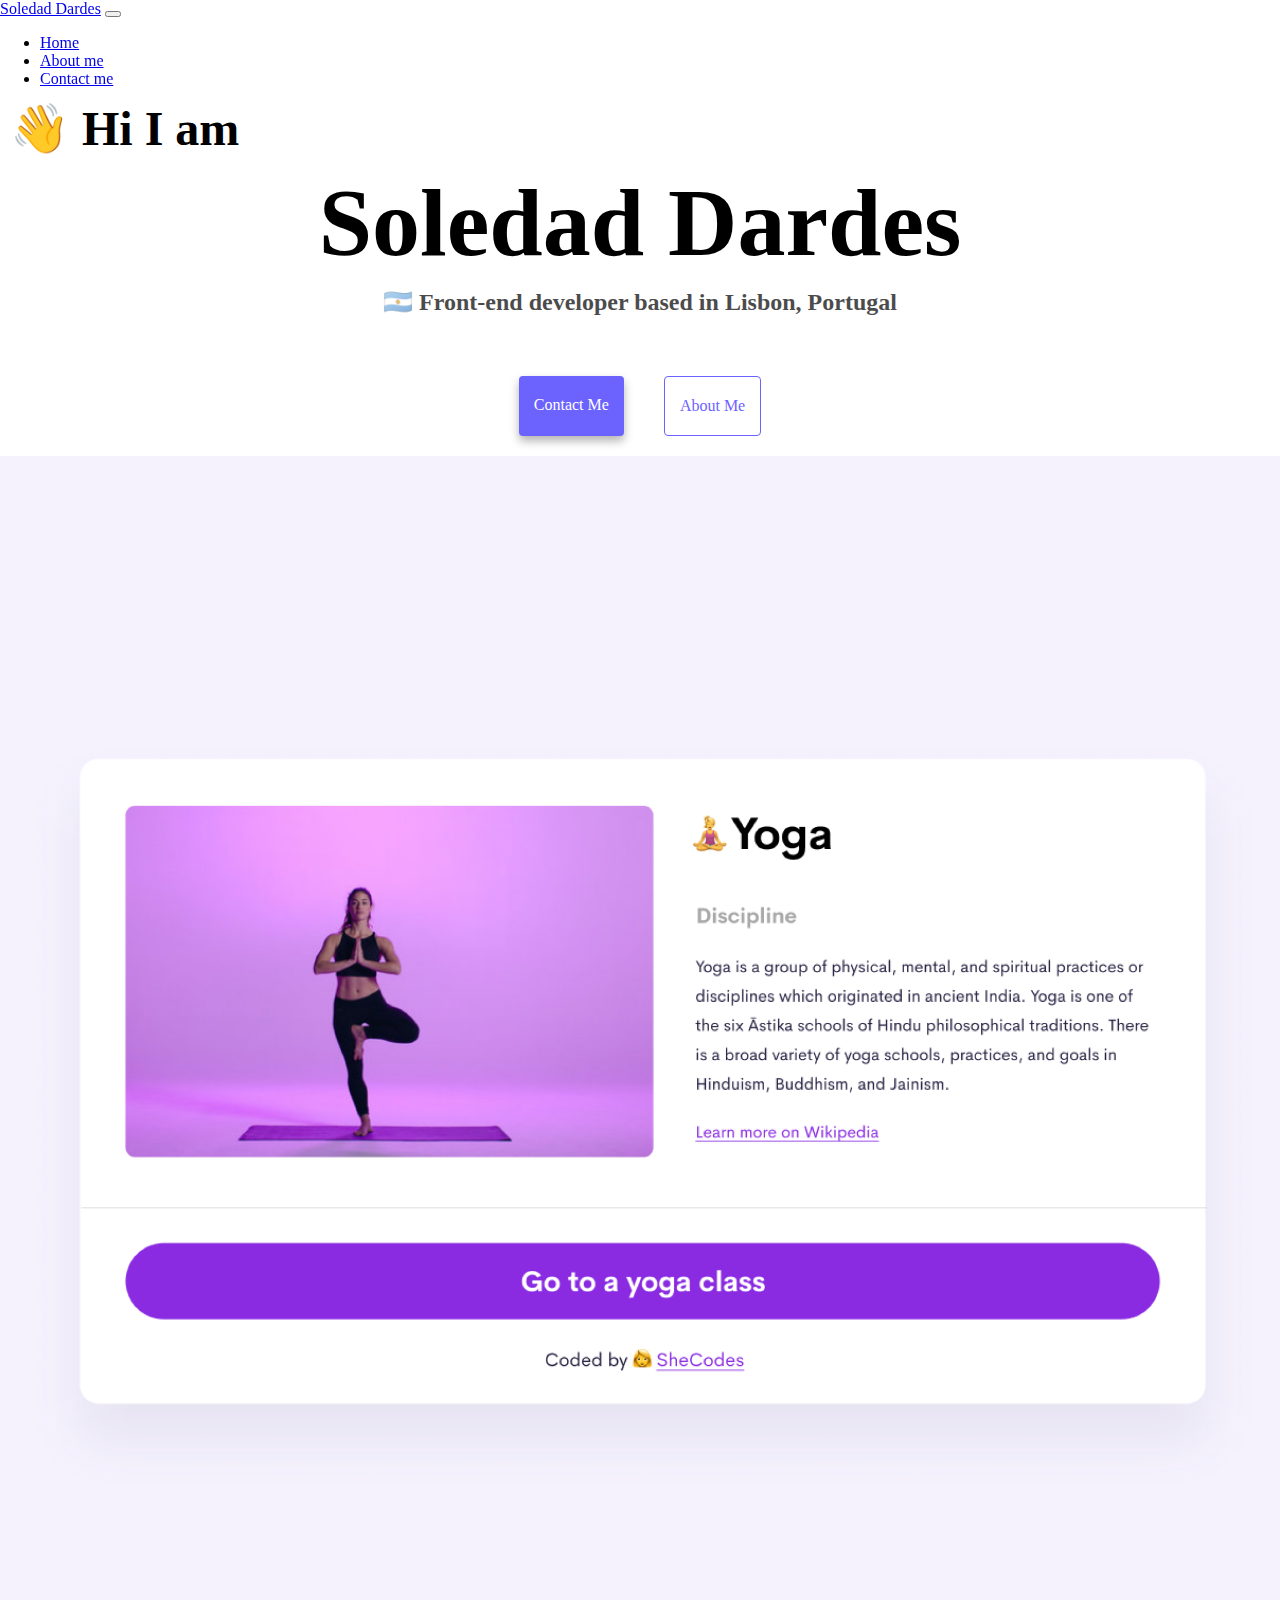
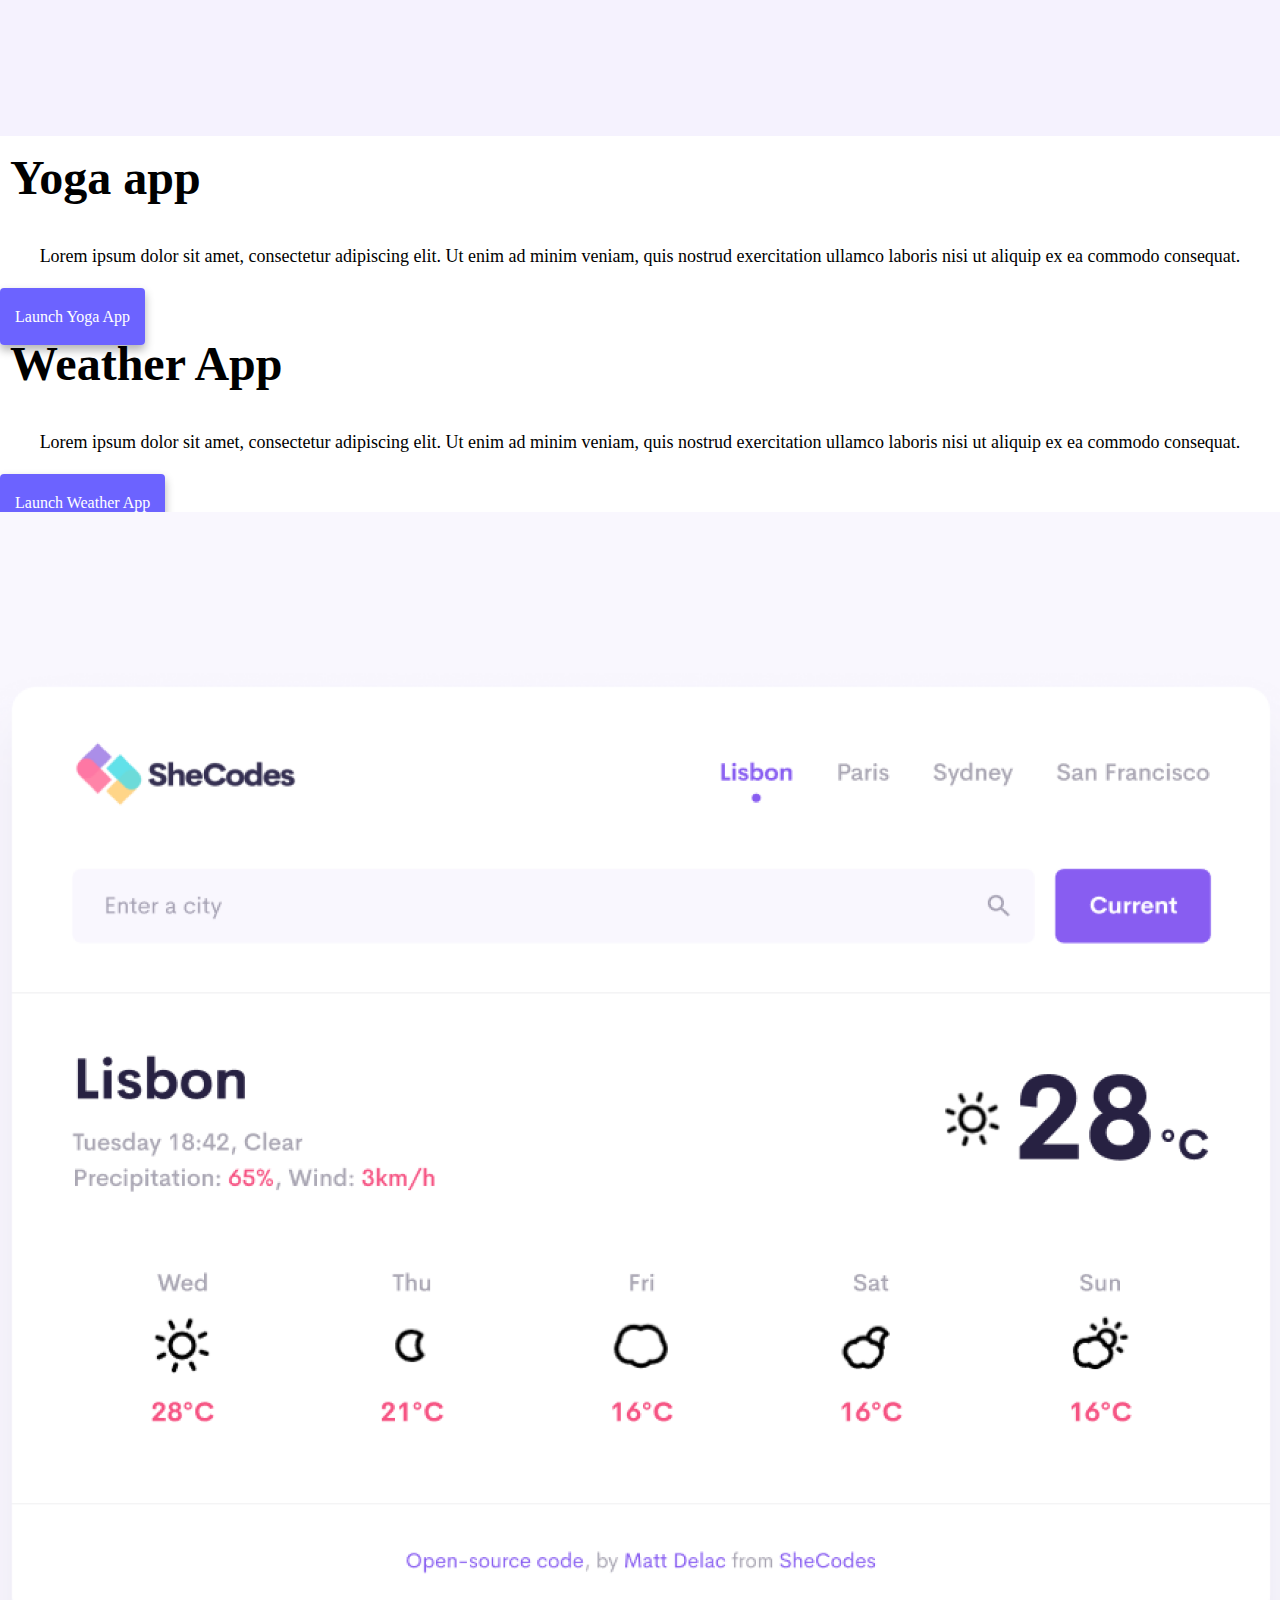
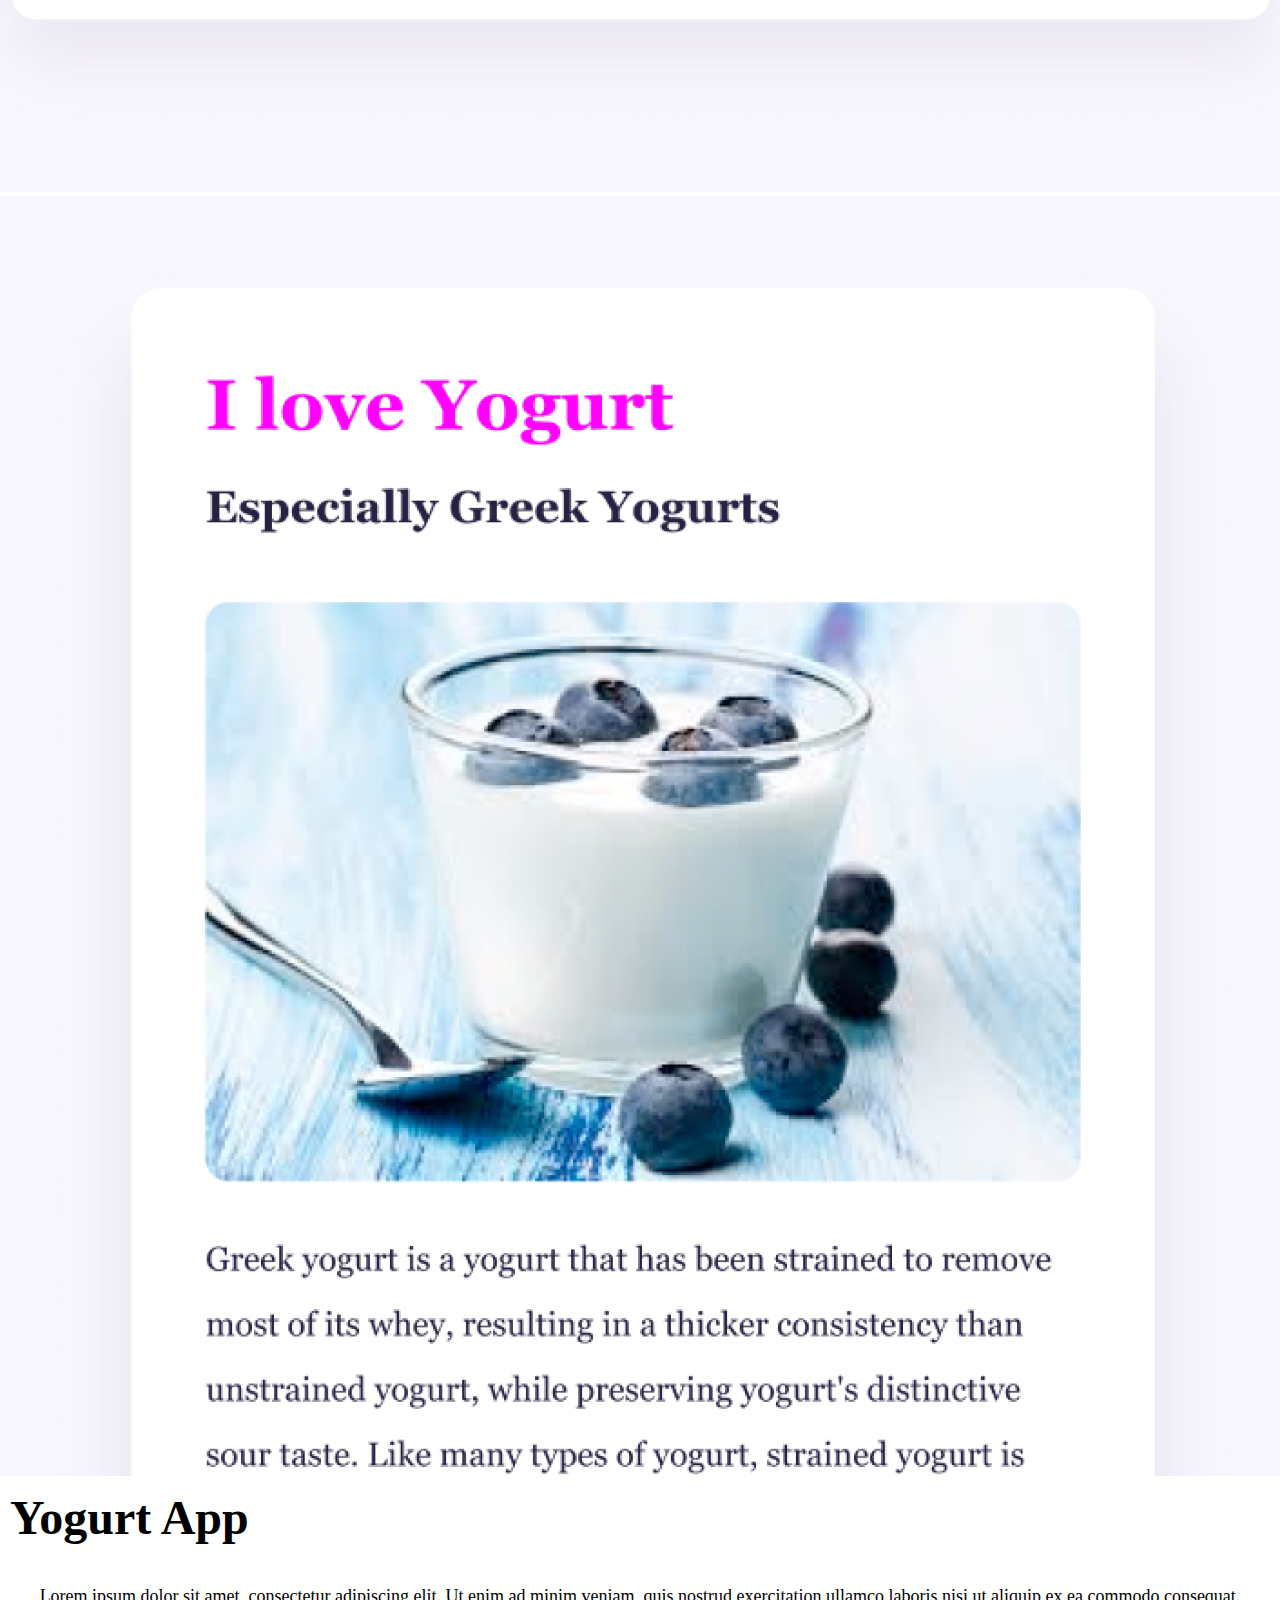
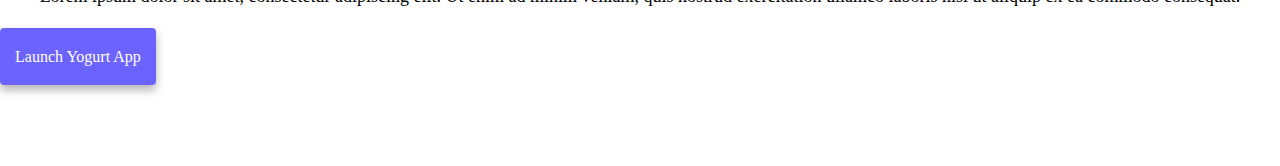
==== index.html @ 63677bda "copy project from codesandbox" ====
<!DOCTYPE html>
<html lang="en">
  <head>
    <meta charset="UTF-8" />
    <meta http-equiv="X-UA-Compatible" content="IE=edge" />
    <meta name="viewport" content="width=device-width, initial-scale=1.0" />
    <title>Soledad Dardes</title>
    <link rel="stylesheet" href="style.css" />
    <link
      href="https://cdn.jsdelivr.net/npm/bootstrap@5.3.2/dist/css/bootstrap.min.css"
      rel="stylesheet"
      integrity="sha384-T3c6CoIi6uLrA9TneNEoa7RxnatzjcDSCmG1MXxSR1GAsXEV/Dwwykc2MPK8M2HN"
      crossorigin="anonymous"
    />
    <script src="https://cdn.jsdelivr.net/npm/bootstrap@5.3.2/dist/js/bootstrap.bundle.min.js" integrity="sha384-C6RzsynM9kWDrMNeT87bh95OGNyZPhcTNXj1NW7RuBCsyN/o0jlpcV8Qyq46cDfL" crossorigin="anonymous"></script>
  </body>
  </head>
  <body>
    <nav class="navbar navbar-expand-lg navbar-light bg-light fixed-top">
      <div class="container">
        <a class="navbar-brand" href="index.html">Soledad Dardes</a>
        <button
          class="navbar-toggler"
          type="button"
          data-bs-toggle="collapse"
          data-bs-target="#navbarNav"
          aria-controls="navbarNav"
          aria-expanded="false"
          aria-label="Toggle navigation"
        >
          <span class="navbar-toggler-icon"></span>
        </button>
        <div class="collapse navbar-collapse" id="navbarNav">
          <ul class="navbar-nav">
            <li class="nav-item">
              <a class="nav-link active" aria-current="page" href="#">Home</a>
            </li>
            <li class="nav-item">
              <a class="nav-link" href="about.html" >About me</a>
            </li>
            <li class="nav-item">
              <a class="nav-link" href="about.html#contact"
                >Contact me</a
              >
            </li>
          </ul>
        </div>
      </div>
    </nav>
    <h2 class="text-center">👋 Hi I am</h2>
    <h1 class="text-center">Soledad Dardes</h1>
    <h3 class="text-center">
      🇦🇷 Front-end developer based in Lisbon, Portugal
    </h3>
    <div class="navigation-links mb-5">
      <a href="about.html#contact" class="contact-link">Contact me</a>
      <a href="about.html" class="about-link">About me</a>
    </div>
    <div class="container">
      <div class="row">
        <div class="col md-6">
          <img src="images/yoga.png" class="img-fluid rounded" />
        </div>
        <div class="col md-6">
          <h2 class="mb-3">Yoga app</h2>
          <p>
            Lorem ipsum dolor sit amet, consectetur adipiscing elit. Ut enim ad
            minim veniam, quis nostrud exercitation ullamco laboris nisi ut
            aliquip ex ea commodo consequat.
          </p>
          <div class="mt-6">
            <a href="" class="primary-link">Launch Yoga App</a>
          </div>
        </div>
      </div>
      <div class="row mt-5">
        <div class="col md-6">
          <h2 class="mb-3">Weather App</h2>
          <p>
            Lorem ipsum dolor sit amet, consectetur adipiscing elit. Ut enim ad
            minim veniam, quis nostrud exercitation ullamco laboris nisi ut
            aliquip ex ea commodo consequat.
          </p>
          <div class="mt-6">
            <a href="" class="primary-link">Launch Weather App</a>
          </div>
        </div>
        <div class="col md-6">
          <img src="images/weather.png" class="img-fluid rounded" />
        </div>
      </div>
      <div class="row mt-5">
        <div class="col md-6">
          <img src="images/yogurt.png" class="img-fluid rounded" />
        </div>
        <div class="col md-6">
          <h2 class="mb-3">Yogurt App</h2>
          <p>
            Lorem ipsum dolor sit amet, consectetur adipiscing elit. Ut enim ad
            minim veniam, quis nostrud exercitation ullamco laboris nisi ut
            aliquip ex ea commodo consequat.
          </p>
          <div class="mt-6">
            <a href="" class="primary-link">Launch Yogurt App</a>
          </div>
        </div>
      </div>
    </div>
  </body>
</html>
---- style.css ----
:root {
  --primary-color: #6c63ff;
  --secondary-color: #f5f2fe;
  --box-shadow: 0 5px 10px rgba(0, 0, 0, 0.3);
}

body {
  margin: 100px auto !important;
  max-width: 1400px;
}

h1,
h2,
h3 {
  /* text-align: center; */
  margin: 10px;
}

h1 {
  font-size: 96px;
  text-align: center;
}

h2 {
  font-size: 48px;
}

h3 {
  font-size: 24px;
  opacity: 0.7;
  text-align: center;
}

p {
  padding: 20px;
  border-radius: 4px;
  font-size: 18px;
  line-height: 1.5;
  text-align: center;
}

.navigation-links {
  display: flex;
  margin-top: 40px;
  justify-content: center;
}

.navigation-links a {
  margin: 20px;
  border-radius: 4px;
  padding: 20px 15px;
  text-decoration: none;
  text-transform: capitalize;
}

.contact-link {
  background: var(--primary-color);
  box-shadow: var(--box-shadow);
  color: white;
}

.about-link {
  color: var(--primary-color);
  border: 1px solid var(--primary-color);
}

.homepage-link {
  color: var(--primary-color);
  text-align: center;
  display: block;
}

.about-paragraphs {
  display: flex;
  margin: 30px 0;
}

.about-paragraphs p {
  margin: 10px;
}

.email-link {
  display: flex;
  justify-content: center;
  color: var(--primary-color);
  font-size: 28px;
  text-decoration: none;
}

.email-link:hover {
  text-decoration: underline;
}

.img-fluid {
  max-width: 100%;
  height: auto;
}

.fixed-top {
  position: fixed;
  top: 0;
  right: 0;
  left: 0;
  z-index: 1030;
}

.primary-link {
  border-radius: 4px;
  padding: 20px 15px;
  text-decoration: none;
  text-transform: capitalize;
  background: var(--primary-color);
  box-shadow: var(--box-shadow);
  color: white;
}
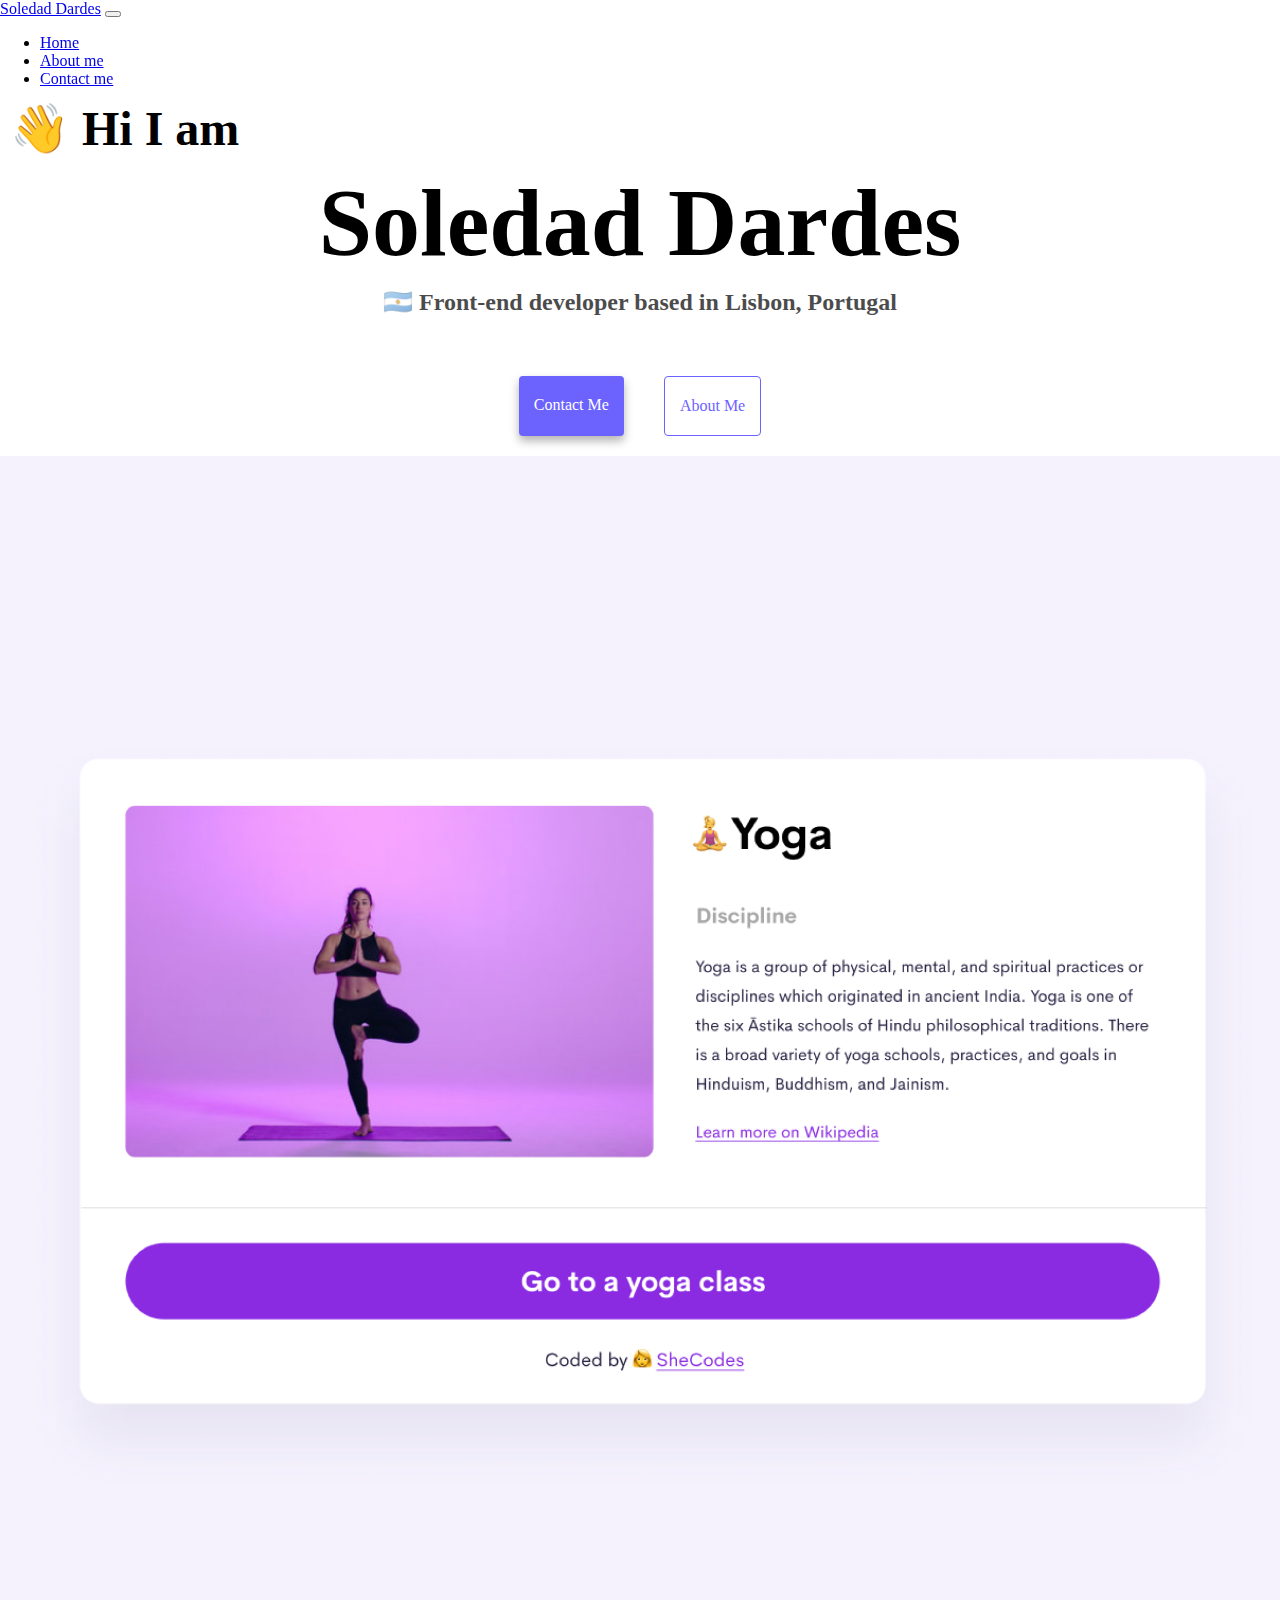
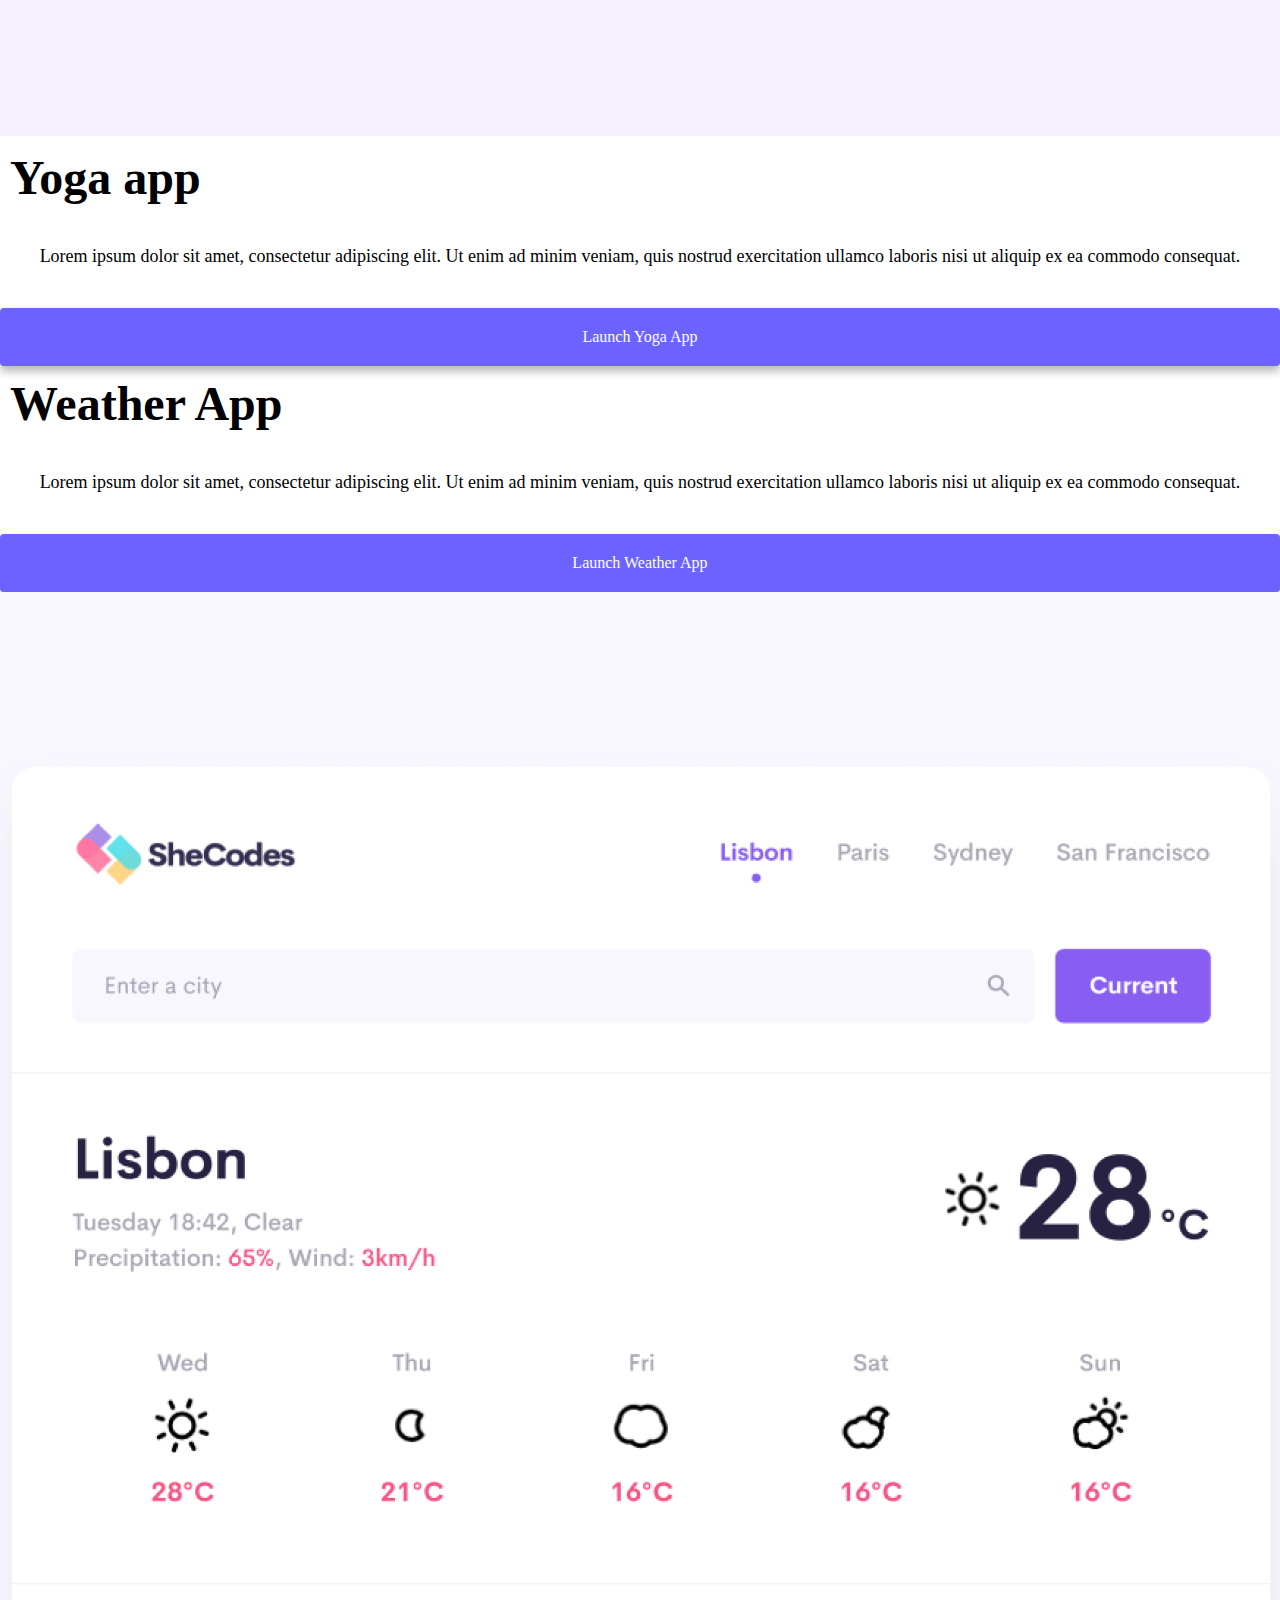
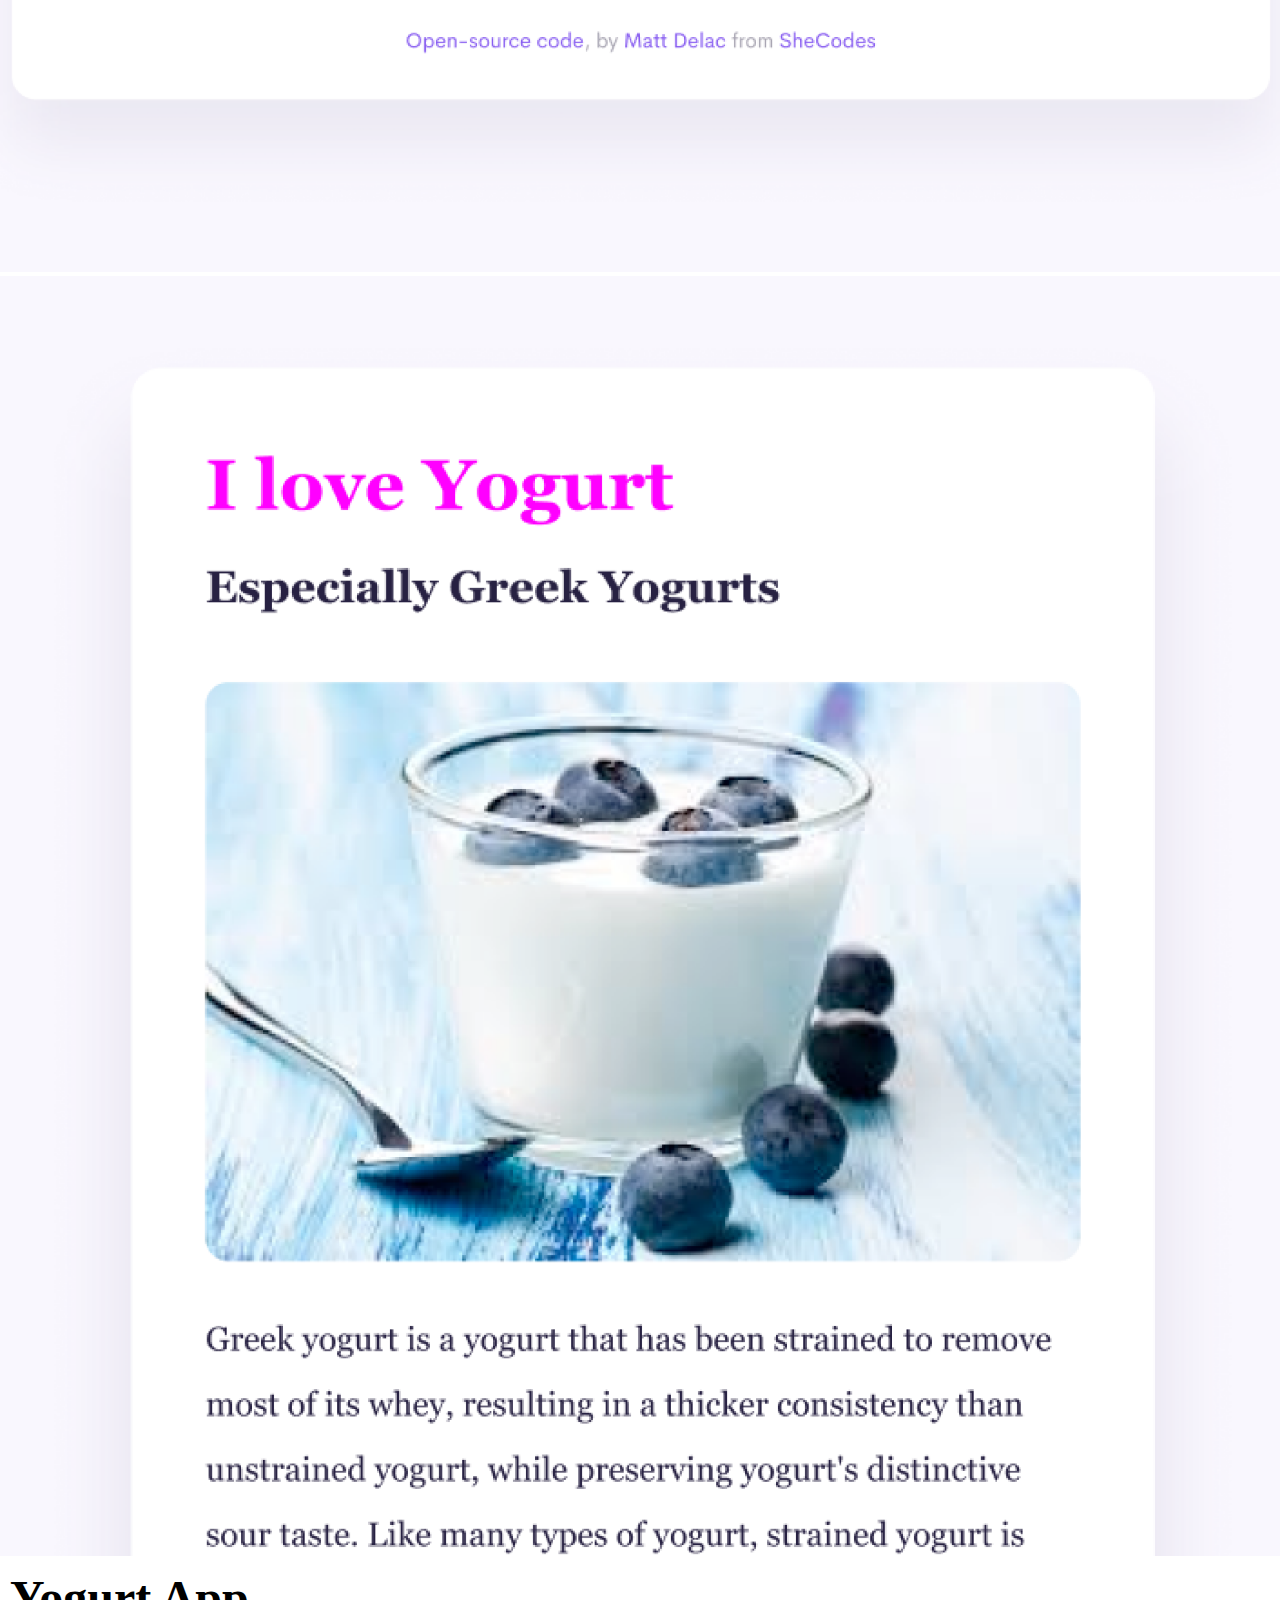
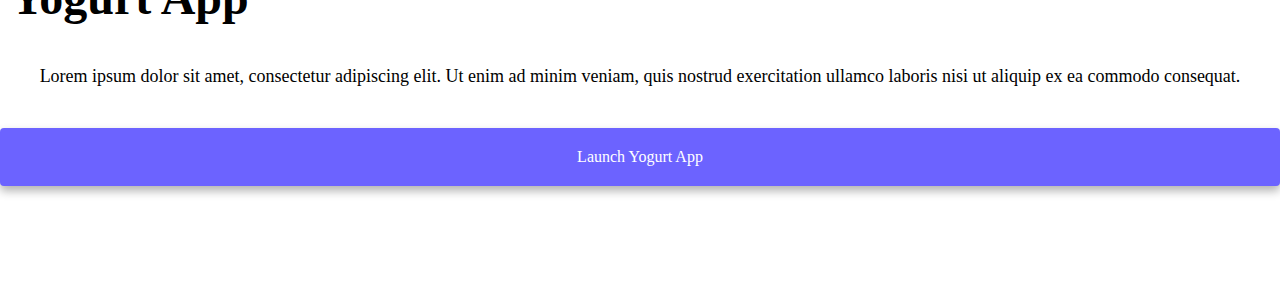
==== commit 6454091b: "add seo and fix button" ====
--- a/index.html
+++ b/index.html
@@ -4,7 +4,7 @@
     <meta charset="UTF-8" />
     <meta http-equiv="X-UA-Compatible" content="IE=edge" />
     <meta name="viewport" content="width=device-width, initial-scale=1.0" />
-    <title>Soledad Dardes</title>
+    <title>Front-End Developer Soledad Dardes</title>
     <link rel="stylesheet" href="style.css" />
     <link
       href="https://cdn.jsdelivr.net/npm/bootstrap@5.3.2/dist/css/bootstrap.min.css"
@@ -12,8 +12,15 @@
       integrity="sha384-T3c6CoIi6uLrA9TneNEoa7RxnatzjcDSCmG1MXxSR1GAsXEV/Dwwykc2MPK8M2HN"
       crossorigin="anonymous"
     />
-    <script src="https://cdn.jsdelivr.net/npm/bootstrap@5.3.2/dist/js/bootstrap.bundle.min.js" integrity="sha384-C6RzsynM9kWDrMNeT87bh95OGNyZPhcTNXj1NW7RuBCsyN/o0jlpcV8Qyq46cDfL" crossorigin="anonymous"></script>
-  </body>
+    <script
+      src="https://cdn.jsdelivr.net/npm/bootstrap@5.3.2/dist/js/bootstrap.bundle.min.js"
+      integrity="sha384-C6RzsynM9kWDrMNeT87bh95OGNyZPhcTNXj1NW7RuBCsyN/o0jlpcV8Qyq46cDfL"
+      crossorigin="anonymous"
+    ></script>
+    <meta
+      name="description"
+      content="Portfolio for Front-End developer Soledad Dardes"
+    />
   </head>
   <body>
     <nav class="navbar navbar-expand-lg navbar-light bg-light fixed-top">
@@ -36,12 +43,10 @@
               <a class="nav-link active" aria-current="page" href="#">Home</a>
             </li>
             <li class="nav-item">
-              <a class="nav-link" href="about.html" >About me</a>
+              <a class="nav-link" href="about.html">About me</a>
             </li>
             <li class="nav-item">
-              <a class="nav-link" href="about.html#contact"
-                >Contact me</a
-              >
+              <a class="nav-link" href="about.html#contact">Contact me</a>
             </li>
           </ul>
         </div>
@@ -59,48 +64,60 @@
     <div class="container">
       <div class="row">
         <div class="col md-6">
-          <img src="images/yoga.png" class="img-fluid rounded" />
+          <img
+            src="images/yoga.png"
+            class="img-fluid rounded d-none d-md-block"
+            alt="yoga app"
+          />
         </div>
-        <div class="col md-6">
+        <div class="col-md-6">
           <h2 class="mb-3">Yoga app</h2>
           <p>
             Lorem ipsum dolor sit amet, consectetur adipiscing elit. Ut enim ad
             minim veniam, quis nostrud exercitation ullamco laboris nisi ut
             aliquip ex ea commodo consequat.
           </p>
-          <div class="mt-6">
+          <div class="mt-4">
             <a href="" class="primary-link">Launch Yoga App</a>
           </div>
         </div>
       </div>
       <div class="row mt-5">
-        <div class="col md-6">
+        <div class="col-md-6">
           <h2 class="mb-3">Weather App</h2>
           <p>
             Lorem ipsum dolor sit amet, consectetur adipiscing elit. Ut enim ad
             minim veniam, quis nostrud exercitation ullamco laboris nisi ut
             aliquip ex ea commodo consequat.
           </p>
-          <div class="mt-6">
+          <div class="mt-4">
             <a href="" class="primary-link">Launch Weather App</a>
           </div>
         </div>
         <div class="col md-6">
-          <img src="images/weather.png" class="img-fluid rounded" />
+          <img
+            src="images/weather.png"
+            class="img-fluid rounded d-none d-md-block"
+            alt="weather app"
+          />
         </div>
       </div>
       <div class="row mt-5">
         <div class="col md-6">
-          <img src="images/yogurt.png" class="img-fluid rounded" />
+          <img
+            src="images/yogurt.png"
+            class="img-fluid rounded d-none d-md-block"
+            alt="yogurt app"
+          />
         </div>
-        <div class="col md-6">
+        <div class="col-md-6">
           <h2 class="mb-3">Yogurt App</h2>
           <p>
             Lorem ipsum dolor sit amet, consectetur adipiscing elit. Ut enim ad
             minim veniam, quis nostrud exercitation ullamco laboris nisi ut
             aliquip ex ea commodo consequat.
           </p>
-          <div class="mt-6">
+          <div class="mt-4">
             <a href="" class="primary-link">Launch Yogurt App</a>
           </div>
         </div>
--- a/style.css
+++ b/style.css
@@ -105,8 +105,10 @@
 }
 
 .primary-link {
+  display: block;
+  text-align: center;
   border-radius: 4px;
-  padding: 20px 15px;
+  padding: 20px;
   text-decoration: none;
   text-transform: capitalize;
   background: var(--primary-color);
